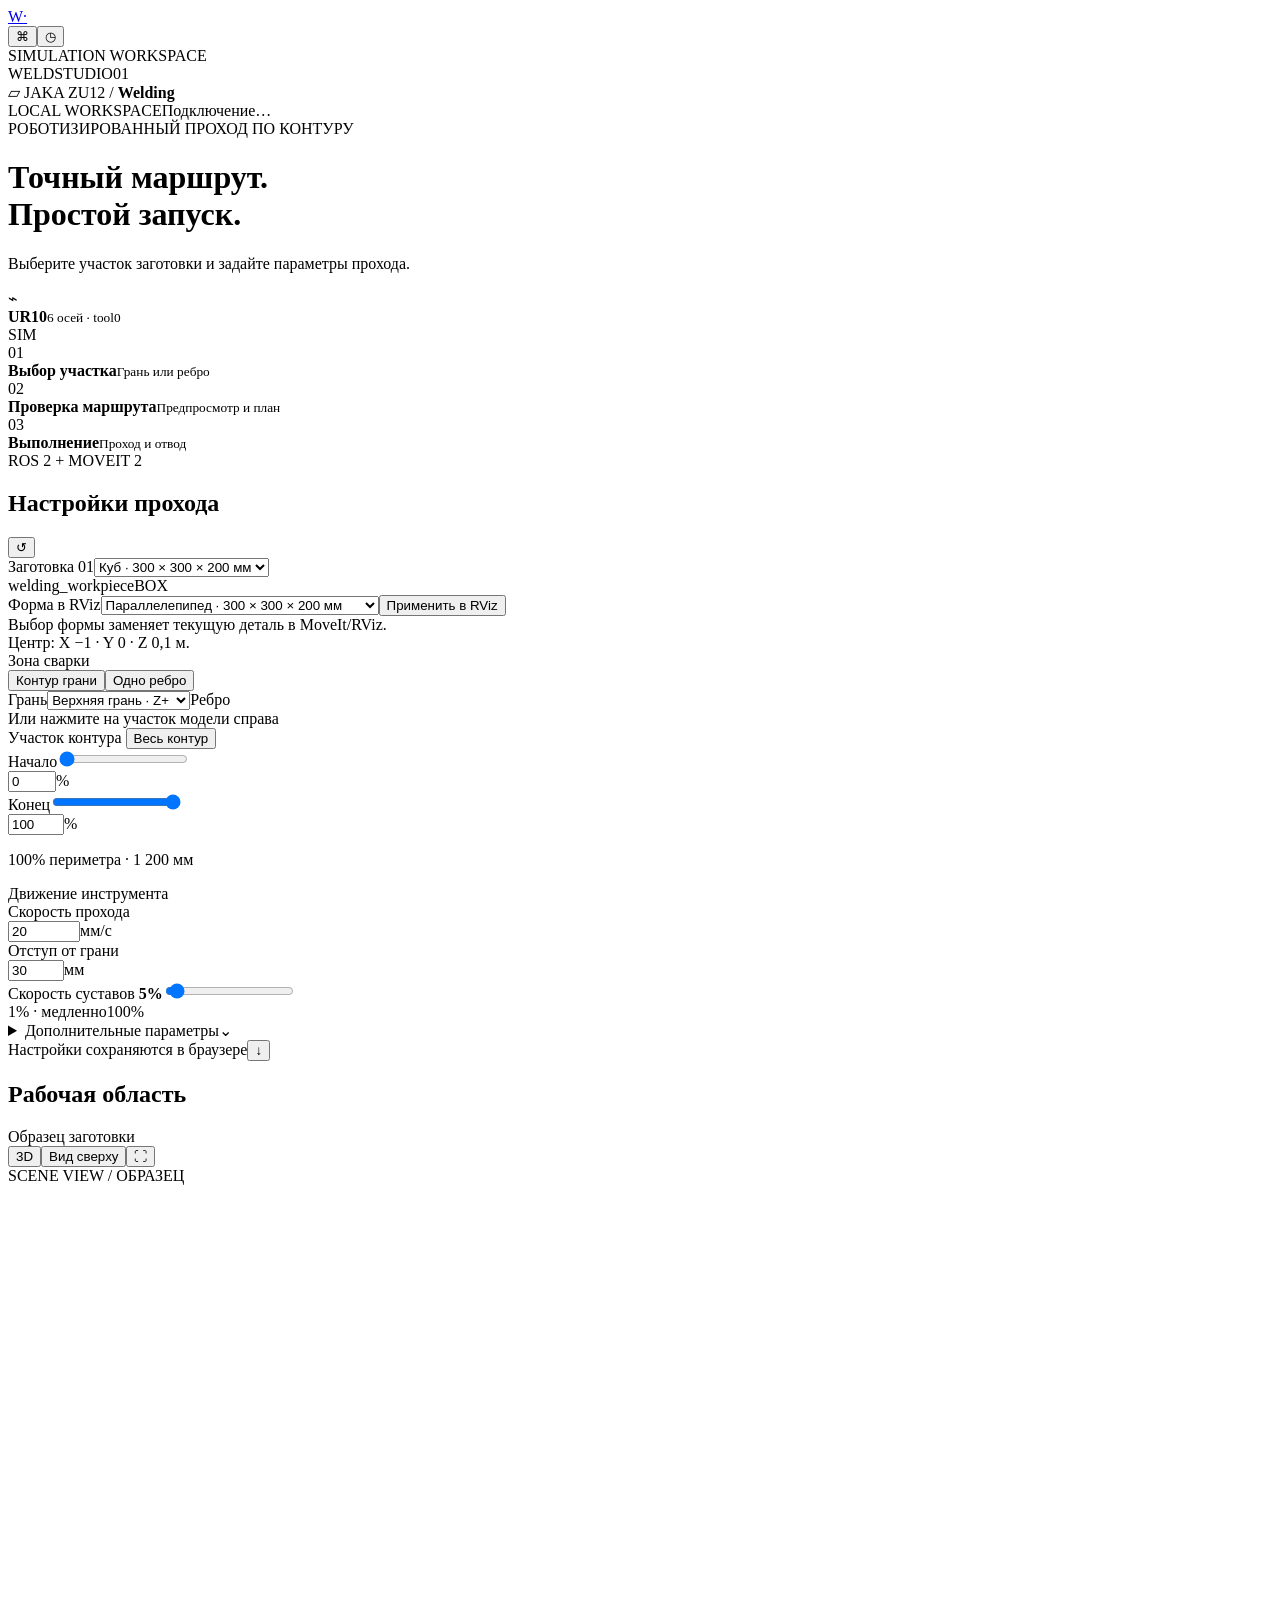
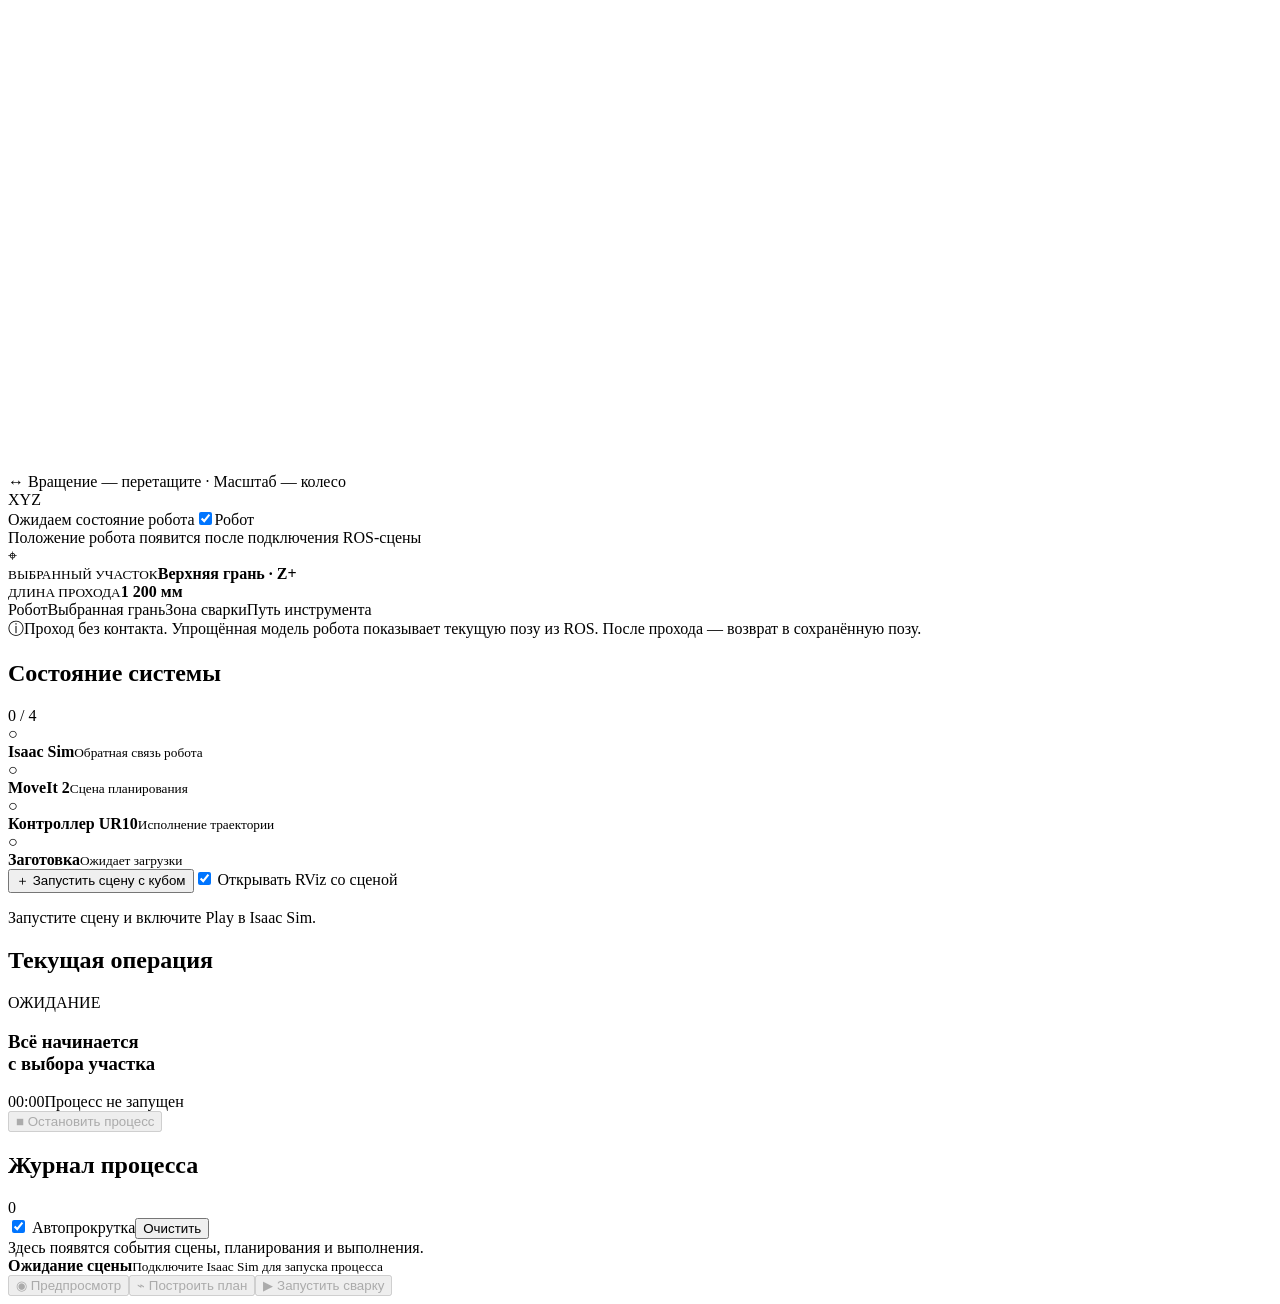
==== src/ur10_isaac_moveit_config/web/index.html @ 34ed7664 "Add welding workspace, camera integration and JAKA robot support Configure Isaac UR10 with ROS 2 Jaz" ====
<!doctype html>
<html lang="ru">
<head><meta charset="utf-8"><meta name="viewport" content="width=device-width,initial-scale=1"><meta name="theme-color" content="#10151e"><title>Weld Studio · UR10</title><link rel="icon" href="/favicon.svg" type="image/svg+xml"><link rel="stylesheet" href="/style.css"></head>
<body>
<aside class="rail"><a class="brand-mark" href="/" aria-label="Weld Studio">W<span>·</span></a><div class="rail-line"></div><button class="rail-button active" aria-label="Рабочая область" title="Рабочая область">⌘</button><button class="rail-button" id="history-toggle" aria-label="История операций" title="История операций">◷</button><div class="rail-bottom"><span class="tiny-label vertical">SIMULATION WORKSPACE</span><span class="rail-dot"></span></div></aside>
<div class="app-shell">
<header class="topbar"><div class="wordmark">WELD<span>STUDIO</span><span class="version">01</span></div><div class="project-name"><span class="folder-icon">▱</span> JAKA ZU12 <span class="slash">/</span> <b>Welding</b></div><div class="top-right"><span class="local-tag">LOCAL WORKSPACE</span><span class="connection" id="connection"><i></i>Подключение…</span></div></header>
<main>
<div class="page-heading"><div><div class="eyebrow">РОБОТИЗИРОВАННЫЙ ПРОХОД ПО КОНТУРУ</div><h1>Точный маршрут.<br class="mobile-break"> Простой запуск<span>.</span></h1><p>Выберите участок заготовки и задайте параметры прохода.</p></div><div class="robot-badge"><span class="robot-glyph">⌁</span><div><strong id="robot-name">UR10</strong><small><span id="robot-tip">6 осей · tool0</span></small></div><span class="badge-outline" id="robot-mode">SIM</span></div></div>
<div class="workflow"><div class="workflow-step active" id="step-select"><span>01</span><div><strong>Выбор участка</strong><small>Грань или ребро</small></div></div><div class="workflow-track"></div><div class="workflow-step" id="step-plan"><span>02</span><div><strong>Проверка маршрута</strong><small>Предпросмотр и план</small></div></div><div class="workflow-track"></div><div class="workflow-step" id="step-execute"><span>03</span><div><strong>Выполнение</strong><small>Проход и отвод</small></div></div><span class="workflow-note">ROS 2 + MOVEIT 2</span></div>
<section class="workspace-grid">
<section class="panel settings-panel"><div class="panel-heading"><h2>Настройки прохода</h2><button id="reset" class="icon-button" title="Сбросить настройки" aria-label="Сбросить настройки">↺</button></div>
<form id="settings-form"><label class="field-label" for="object">Заготовка <span>01</span></label><select id="object" name="object"><option value="welding_workpiece">Куб · 300 × 300 × 200 мм</option></select><div class="object-meta"><span id="object-id">welding_workpiece</span><span class="unit-chip" id="object-shape">BOX</span></div>
<div class="workpiece-picker"><label class="field-label" for="workpiece-shape">Форма в RViz</label><select id="workpiece-shape"><option value="box">Параллелепипед · 300 × 300 × 200 мм</option><option value="cylinder">Цилиндр · Ø300 × 200 мм</option><option value="prism">Треугольная призма · 300 × 200 × 200 мм</option></select><button type="button" id="workpiece-apply" class="secondary-button">Применить в RViz</button><div class="help-text" id="workpiece-hint">Выбор формы заменяет текущую деталь в MoveIt/RViz.<br>Центр: X −1 · Y 0 · Z 0,1 м.</div></div>
<div class="field-block"><label class="field-label">Зона сварки</label><div class="segmented" role="group" aria-label="Тип участка"><button type="button" id="mode-face" class="selected">Контур грани</button><button type="button" id="mode-edge">Одно ребро</button></div><label class="sr-only" for="face">Грань</label><select id="face" name="face"><option value="z_plus">Верхняя грань · Z+</option><option value="z_minus">Нижняя грань · Z−</option><option value="x_plus">Ближняя грань · X+</option><option value="x_minus">Дальняя грань · X−</option><option value="y_plus">Боковая грань · Y+</option><option value="y_minus">Боковая грань · Y−</option></select><label class="sr-only" for="edge">Ребро</label><select id="edge" name="edge" hidden></select><div class="help-text">Или нажмите на участок модели справа</div></div>
<div class="field-block"><div class="field-label">Участок контура <button id="full-range" type="button" class="text-button">Весь контур</button></div><div class="range-row"><label for="begin">Начало</label><input id="begin" type="range" min="0" max="99" step="1" value="0"><div class="percent-entry"><input id="begin-number" aria-label="Начало участка, %" type="number" min="0" max="99" value="0"><span>%</span></div></div><div class="range-row"><label for="end">Конец</label><input id="end" type="range" min="1" max="100" step="1" value="100"><div class="percent-entry"><input id="end-number" aria-label="Конец участка, %" type="number" min="1" max="100" value="100"><span>%</span></div></div><div class="range-track"><span id="range-fill"></span></div><p class="range-summary" id="range-summary">100% периметра · 1 200 мм</p></div>
<div class="field-block"><div class="field-label">Движение инструмента</div><div class="field-pair"><label>Скорость прохода<div class="number-field"><input id="speed" type="number" min="0.1" max="100" step="0.1" value="20" required><span>мм/с</span></div></label><label>Отступ от грани<div class="number-field"><input id="offset" type="number" min="1" max="500" step="1" value="30" required><span>мм</span></div></label></div><label class="scaling-label" for="scaling">Скорость суставов <b id="scaling-value">5%</b></label><input id="scaling" aria-describedby="scaling-warning" type="range" min="1" max="100" step="1" value="5"><div class="scale-limits"><span>1% · медленно</span><span>100%</span></div><p id="scaling-warning" class="scaling-warning" role="status" aria-live="polite" hidden>Внимание: скорость суставов выше 50%. Движения и ускорения робота будут интенсивнее.</p></div>
<details><summary>Дополнительные параметры<span>⌄</span></summary><div class="field-pair advanced"><label>Подвод / отвод<div class="number-field"><input id="clearance" type="number" min="1" max="500" value="50" required><span>мм</span></div></label><label>Шаг пути<div class="number-field"><input id="step" type="number" min="1" max="20" value="5" required><span>мм</span></div></label></div><label class="roll-label">Поворот инструмента<div class="number-field"><input id="roll" type="number" step="1" value="0" required><span>°</span></div></label></details>
<div class="settings-footer"><span class="save-dot"></span>Настройки сохраняются в браузере<button type="button" id="export-settings" title="Скачать настройки" aria-label="Скачать настройки">↓</button></div></form></section>
<section class="panel viewport-panel"><div class="panel-heading"><div><h2>Рабочая область</h2><span class="subtle" id="model-source">Образец заготовки</span></div><div class="viewport-toolbar"><button class="view-button selected" data-view="iso">3D</button><button class="view-button" data-view="top">Вид сверху</button><button class="icon-button" id="fit-view" title="Сбросить вид" aria-label="Сбросить вид">⛶</button></div></div>
<div class="viewport" id="viewport"><div class="viewport-corner"><span class="live-dot"></span>SCENE VIEW <span class="divider">/</span> <span id="scene-view-label">ОБРАЗЕЦ</span></div><svg id="scene-svg" viewBox="0 0 800 560" role="group" aria-label="Робот и заготовка в координатах world. Выберите грань или ребро"></svg><div class="viewport-hint"><span>↔</span> Вращение — перетащите · Масштаб — колесо</div><div class="axis-key"><span class="axis-x">X</span><span class="axis-y">Y</span><span class="axis-z">Z</span></div></div>
<div class="robot-readout"><div class="robot-readout-heading"><span id="robot-status" role="status">Ожидаем состояние робота</span><label class="checkbox"><input id="show-robot" type="checkbox" checked>Робот</label></div><div id="robot-position" class="robot-coordinates">Положение робота появится после подключения ROS-сцены</div><div id="robot-tool-position" class="robot-coordinates"></div></div><div class="selection-strip"><div class="selection-symbol">⌖</div><div><small>ВЫБРАННЫЙ УЧАСТОК</small><strong id="selection-title">Верхняя грань · Z+</strong></div><div class="selection-metric"><small>ДЛИНА ПРОХОДА</small><strong id="path-length">1 200 <span>мм</span></strong></div></div>
<div class="viewport-legend"><span><i class="legend-robot"></i>Робот</span><span><i class="legend-face"></i>Выбранная грань</span><span><i class="legend-seam"></i>Зона сварки</span><span><i class="legend-tool"></i>Путь инструмента</span></div><div class="simulation-note"><span>ⓘ</span>Проход без контакта. Упрощённая модель робота показывает текущую позу из ROS. <span id="return-note">После прохода — возврат в сохранённую позу.</span></div>
</section>
<aside class="right-column"><section class="panel readiness"><div class="panel-heading"><h2>Состояние системы</h2><span id="health-count" class="count-chip">0 / 4</span></div><div class="health-list"><div><span class="health-icon" id="health-isaac">○</span><div><strong id="source-name">Isaac Sim</strong><small>Обратная связь робота</small></div><i id="dot-isaac"></i></div><div><span class="health-icon" id="health-moveit">○</span><div><strong>MoveIt 2</strong><small>Сцена планирования</small></div><i id="dot-moveit"></i></div><div><span class="health-icon" id="health-controller">○</span><div><strong id="controller-name">Контроллер UR10</strong><small>Исполнение траектории</small></div><i id="dot-controller"></i></div><div><span class="health-icon" id="health-object">○</span><div><strong>Заготовка</strong><small id="health-object-label">Ожидает загрузки</small></div><i id="dot-object"></i></div></div><div class="scene-controls"><button id="scene-start" class="secondary-button">＋ Запустить сцену с кубом</button><button id="scene-stop" class="text-button" hidden>Остановить сцену</button><label class="checkbox"><input type="checkbox" id="rviz" checked> Открывать RViz со сценой</label></div><p class="connection-hint" id="connection-hint">Запустите сцену и включите Play в Isaac Sim.</p></section>
<section class="panel operation-panel"><div class="panel-heading"><h2>Текущая операция</h2><span class="operation-light" id="operation-light"></span></div><div class="operation-body"><span class="operation-type" id="operation-type">ОЖИДАНИЕ</span><h3 id="operation-phase">Всё начинается<br>с выбора участка</h3><div class="operation-detail"><span id="elapsed">00:00</span><span id="operation-subtitle">Процесс не запущен</span></div><div class="activity-track" id="activity-track"><span></span></div></div><button class="stop-button" id="stop" disabled>■ Остановить процесс</button><a class="report-link" id="report-link" hidden>↓ Скачать отчёт операции</a></section>
<section class="panel history-panel" id="history-panel" hidden><div class="panel-heading"><h2>Последние операции</h2></div><div id="history-list"></div></section></aside>
</section>
<section class="panel log-panel"><div class="panel-heading"><div class="log-title"><h2>Журнал процесса</h2><span class="log-badge" id="log-count">0</span></div><div class="log-tools"><label class="checkbox"><input id="follow-log" type="checkbox" checked> Автопрокрутка</label><button id="clear-log" class="text-button">Очистить</button></div></div><div id="logs" class="logs" role="log" aria-live="off"><div class="log-empty">Здесь появятся события сцены, планирования и выполнения.</div></div></section>
</main>
<footer class="action-bar"><div class="action-status"><span id="ready-dot"></span><div><strong id="ready-title">Ожидание сцены</strong><small id="ready-description">Подключите Isaac Sim для запуска процесса</small></div></div><div class="action-buttons"><button id="preview" class="secondary-button" disabled>◉ Предпросмотр</button><button id="plan" class="secondary-button" disabled>⌁ Построить план</button><button id="execute" class="primary-button" disabled>▶ Запустить сварку</button></div></footer>
</div><div id="toast" class="toast" role="status" hidden></div><script src="/app.js"></script>
</body></html>
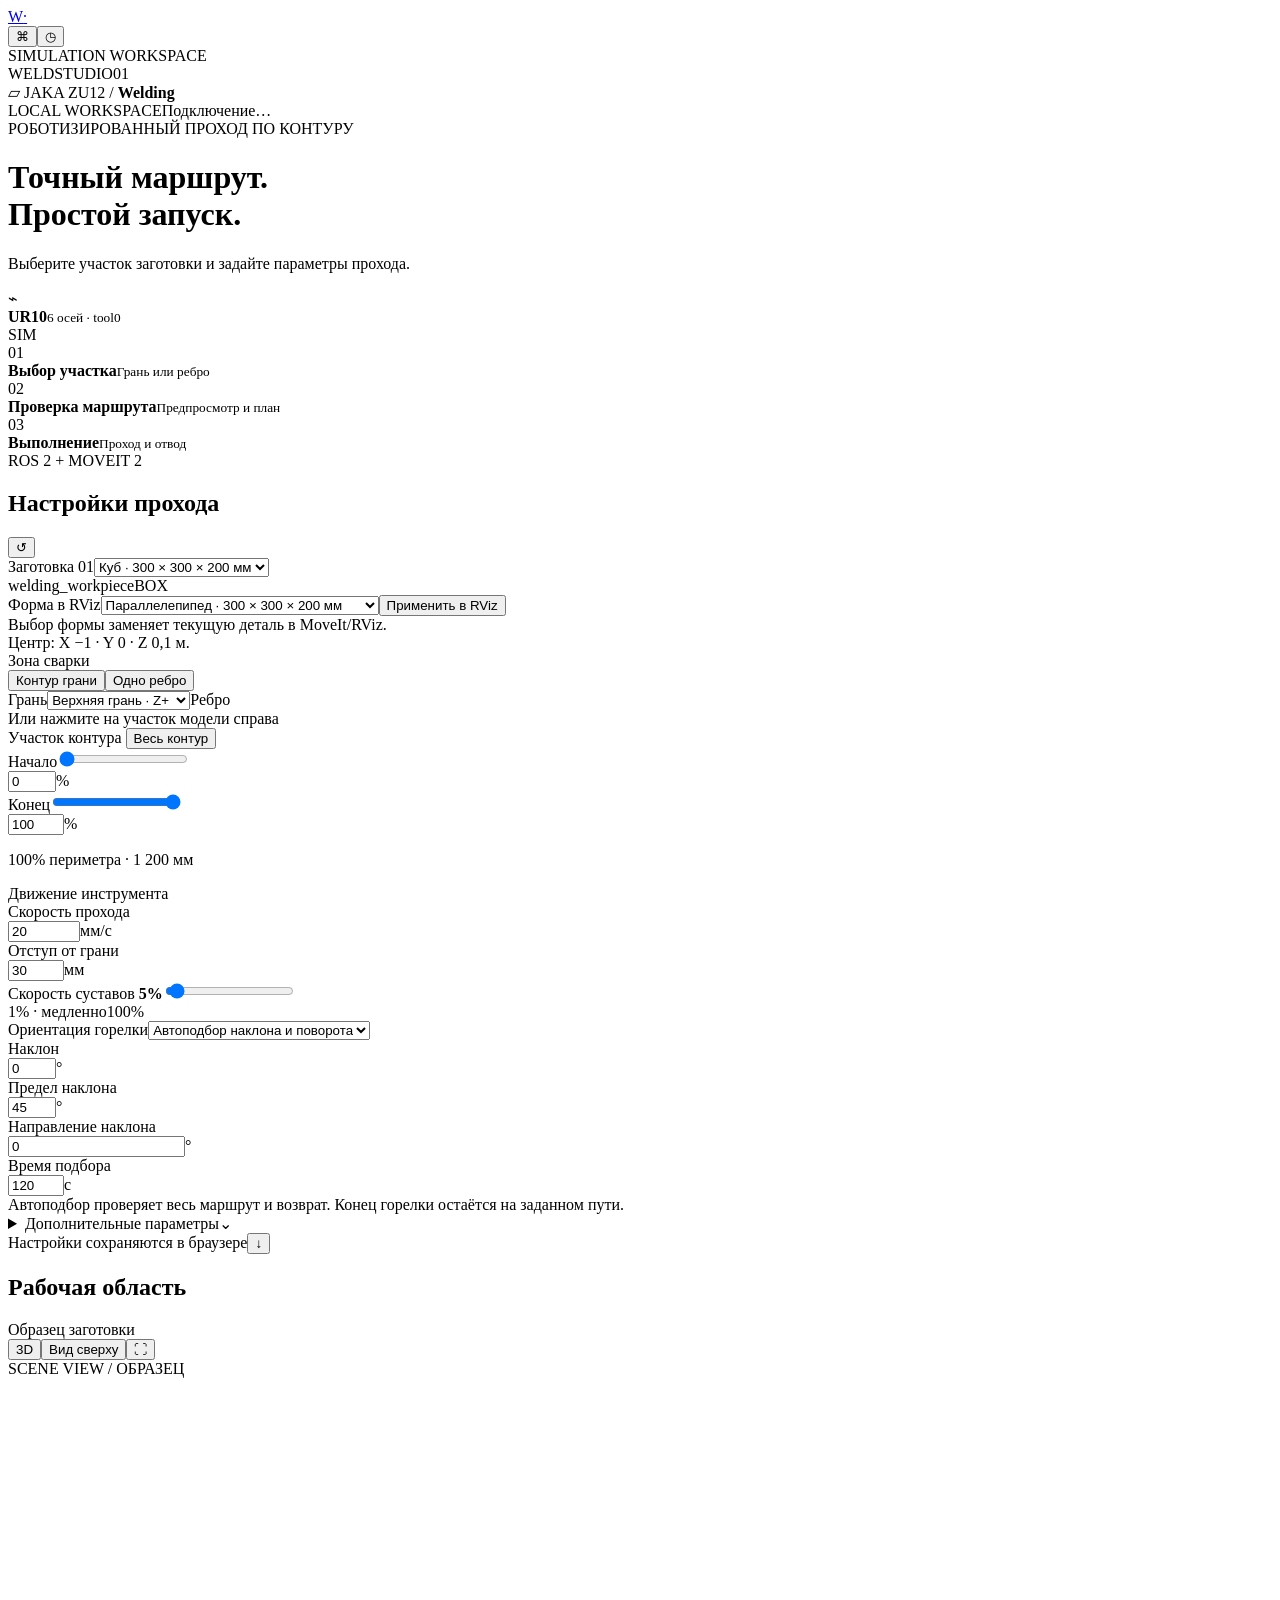
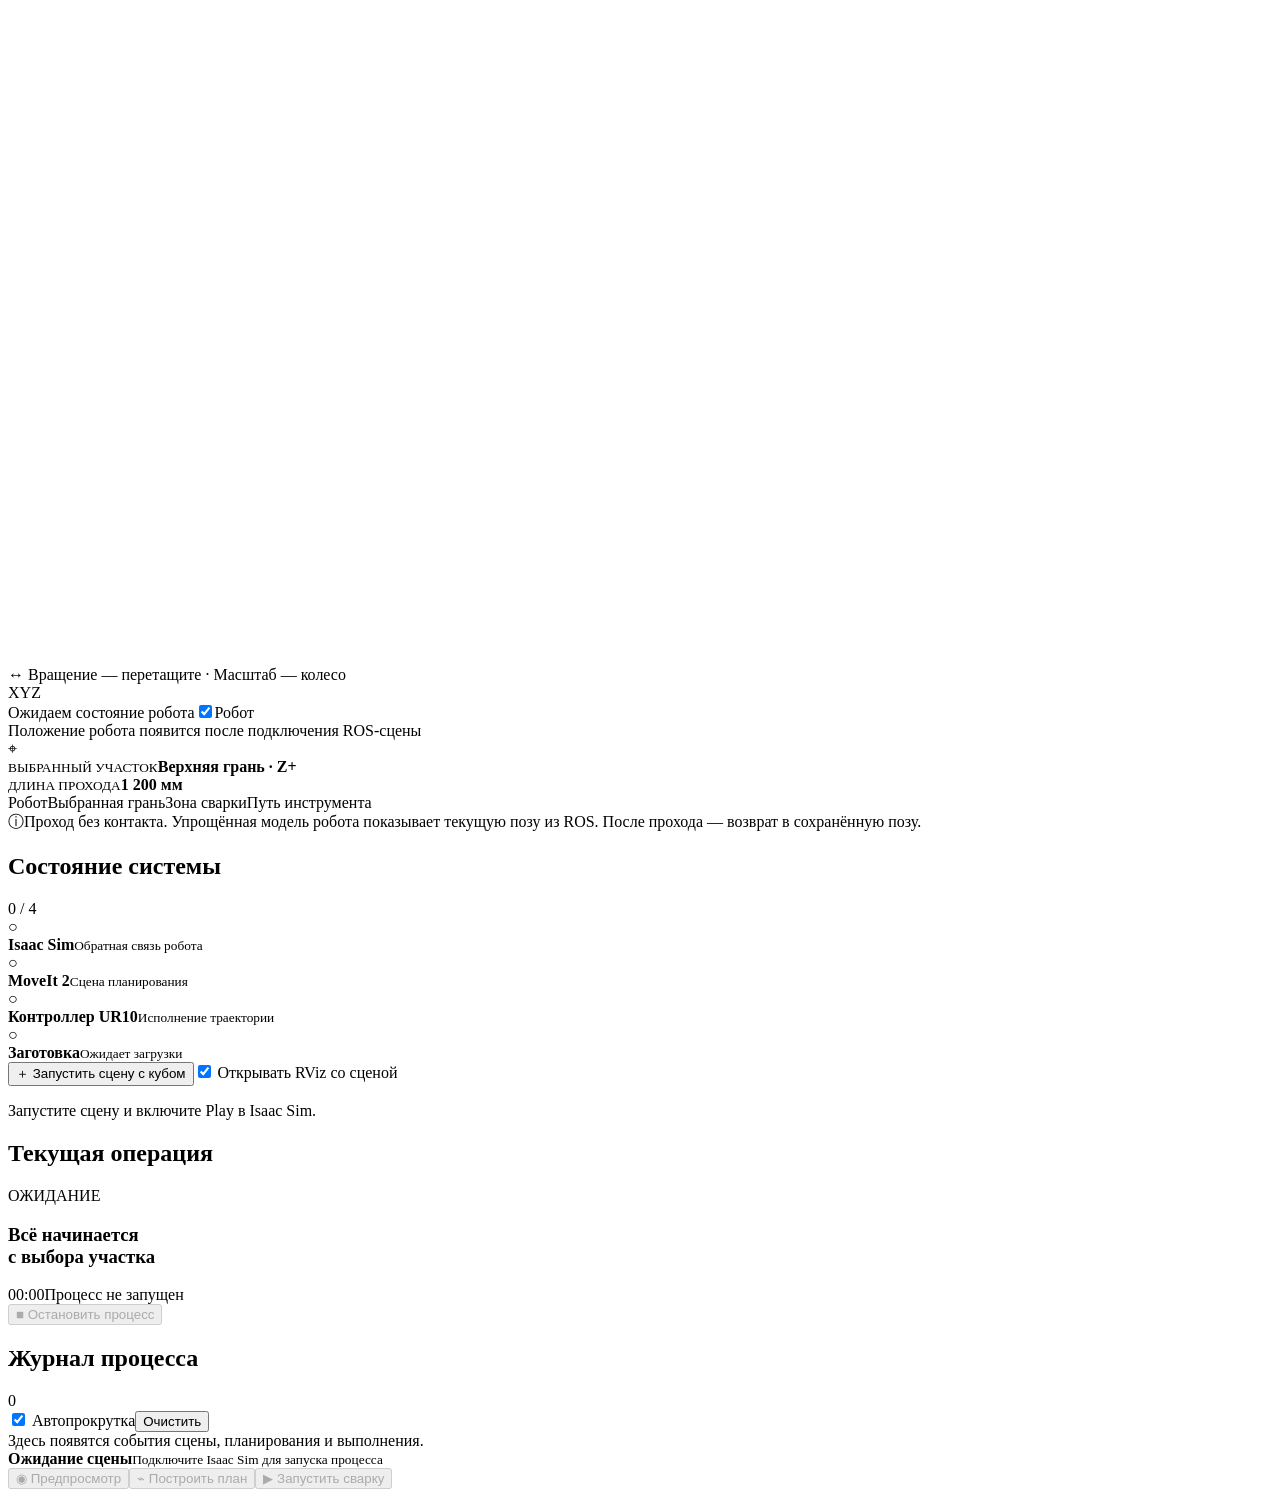
==== commit 9a41e9af: "Integrate welding torch, orientation search and collision-aware simulation Add shared UR10/JAKA torc" ====
--- a/src/ur10_isaac_moveit_config/web/index.html
+++ b/src/ur10_isaac_moveit_config/web/index.html
@@ -15,7 +15,7 @@
 <div class="field-block"><label class="field-label">Зона сварки</label><div class="segmented" role="group" aria-label="Тип участка"><button type="button" id="mode-face" class="selected">Контур грани</button><button type="button" id="mode-edge">Одно ребро</button></div><label class="sr-only" for="face">Грань</label><select id="face" name="face"><option value="z_plus">Верхняя грань · Z+</option><option value="z_minus">Нижняя грань · Z−</option><option value="x_plus">Ближняя грань · X+</option><option value="x_minus">Дальняя грань · X−</option><option value="y_plus">Боковая грань · Y+</option><option value="y_minus">Боковая грань · Y−</option></select><label class="sr-only" for="edge">Ребро</label><select id="edge" name="edge" hidden></select><div class="help-text">Или нажмите на участок модели справа</div></div>
 <div class="field-block"><div class="field-label">Участок контура <button id="full-range" type="button" class="text-button">Весь контур</button></div><div class="range-row"><label for="begin">Начало</label><input id="begin" type="range" min="0" max="99" step="1" value="0"><div class="percent-entry"><input id="begin-number" aria-label="Начало участка, %" type="number" min="0" max="99" value="0"><span>%</span></div></div><div class="range-row"><label for="end">Конец</label><input id="end" type="range" min="1" max="100" step="1" value="100"><div class="percent-entry"><input id="end-number" aria-label="Конец участка, %" type="number" min="1" max="100" value="100"><span>%</span></div></div><div class="range-track"><span id="range-fill"></span></div><p class="range-summary" id="range-summary">100% периметра · 1 200 мм</p></div>
 <div class="field-block"><div class="field-label">Движение инструмента</div><div class="field-pair"><label>Скорость прохода<div class="number-field"><input id="speed" type="number" min="0.1" max="100" step="0.1" value="20" required><span>мм/с</span></div></label><label>Отступ от грани<div class="number-field"><input id="offset" type="number" min="1" max="500" step="1" value="30" required><span>мм</span></div></label></div><label class="scaling-label" for="scaling">Скорость суставов <b id="scaling-value">5%</b></label><input id="scaling" aria-describedby="scaling-warning" type="range" min="1" max="100" step="1" value="5"><div class="scale-limits"><span>1% · медленно</span><span>100%</span></div><p id="scaling-warning" class="scaling-warning" role="status" aria-live="polite" hidden>Внимание: скорость суставов выше 50%. Движения и ускорения робота будут интенсивнее.</p></div>
-<details><summary>Дополнительные параметры<span>⌄</span></summary><div class="field-pair advanced"><label>Подвод / отвод<div class="number-field"><input id="clearance" type="number" min="1" max="500" value="50" required><span>мм</span></div></label><label>Шаг пути<div class="number-field"><input id="step" type="number" min="1" max="20" value="5" required><span>мм</span></div></label></div><label class="roll-label">Поворот инструмента<div class="number-field"><input id="roll" type="number" step="1" value="0" required><span>°</span></div></label></details>
+<div class="field-block"><label class="field-label" for="orientation-mode">Ориентация горелки</label><select id="orientation-mode"><option value="auto">Автоподбор наклона и поворота</option><option value="fixed">Заданная ориентация</option></select><div class="field-pair"><label>Наклон<div class="number-field"><input id="tilt" type="number" min="0" max="60" value="0" required><span>°</span></div></label><label>Предел наклона<div class="number-field"><input id="max-tilt" type="number" min="0" max="60" value="45" required><span>°</span></div></label></div><label class="roll-label">Направление наклона<div class="number-field"><input id="tilt-direction" type="number" value="0" required><span>°</span></div></label><label class="roll-label">Время подбора<div class="number-field"><input id="orientation-timeout" type="number" min="5" max="300" value="120" required><span>с</span></div></label><div class="help-text" id="orientation-result" hidden></div><div class="help-text" id="orientation-hint">Автоподбор проверяет весь маршрут и возврат. Конец горелки остаётся на заданном пути.</div></div><details><summary>Дополнительные параметры<span>⌄</span></summary><div class="field-pair advanced"><label>Подвод / отвод<div class="number-field"><input id="clearance" type="number" min="1" max="500" value="50" required><span>мм</span></div></label><label>Шаг пути<div class="number-field"><input id="step" type="number" min="1" max="20" value="5" required><span>мм</span></div></label></div><label class="roll-label">Поворот инструмента<div class="number-field"><input id="roll" type="number" step="1" value="0" required><span>°</span></div></label></details>
 <div class="settings-footer"><span class="save-dot"></span>Настройки сохраняются в браузере<button type="button" id="export-settings" title="Скачать настройки" aria-label="Скачать настройки">↓</button></div></form></section>
 <section class="panel viewport-panel"><div class="panel-heading"><div><h2>Рабочая область</h2><span class="subtle" id="model-source">Образец заготовки</span></div><div class="viewport-toolbar"><button class="view-button selected" data-view="iso">3D</button><button class="view-button" data-view="top">Вид сверху</button><button class="icon-button" id="fit-view" title="Сбросить вид" aria-label="Сбросить вид">⛶</button></div></div>
 <div class="viewport" id="viewport"><div class="viewport-corner"><span class="live-dot"></span>SCENE VIEW <span class="divider">/</span> <span id="scene-view-label">ОБРАЗЕЦ</span></div><svg id="scene-svg" viewBox="0 0 800 560" role="group" aria-label="Робот и заготовка в координатах world. Выберите грань или ребро"></svg><div class="viewport-hint"><span>↔</span> Вращение — перетащите · Масштаб — колесо</div><div class="axis-key"><span class="axis-x">X</span><span class="axis-y">Y</span><span class="axis-z">Z</span></div></div>
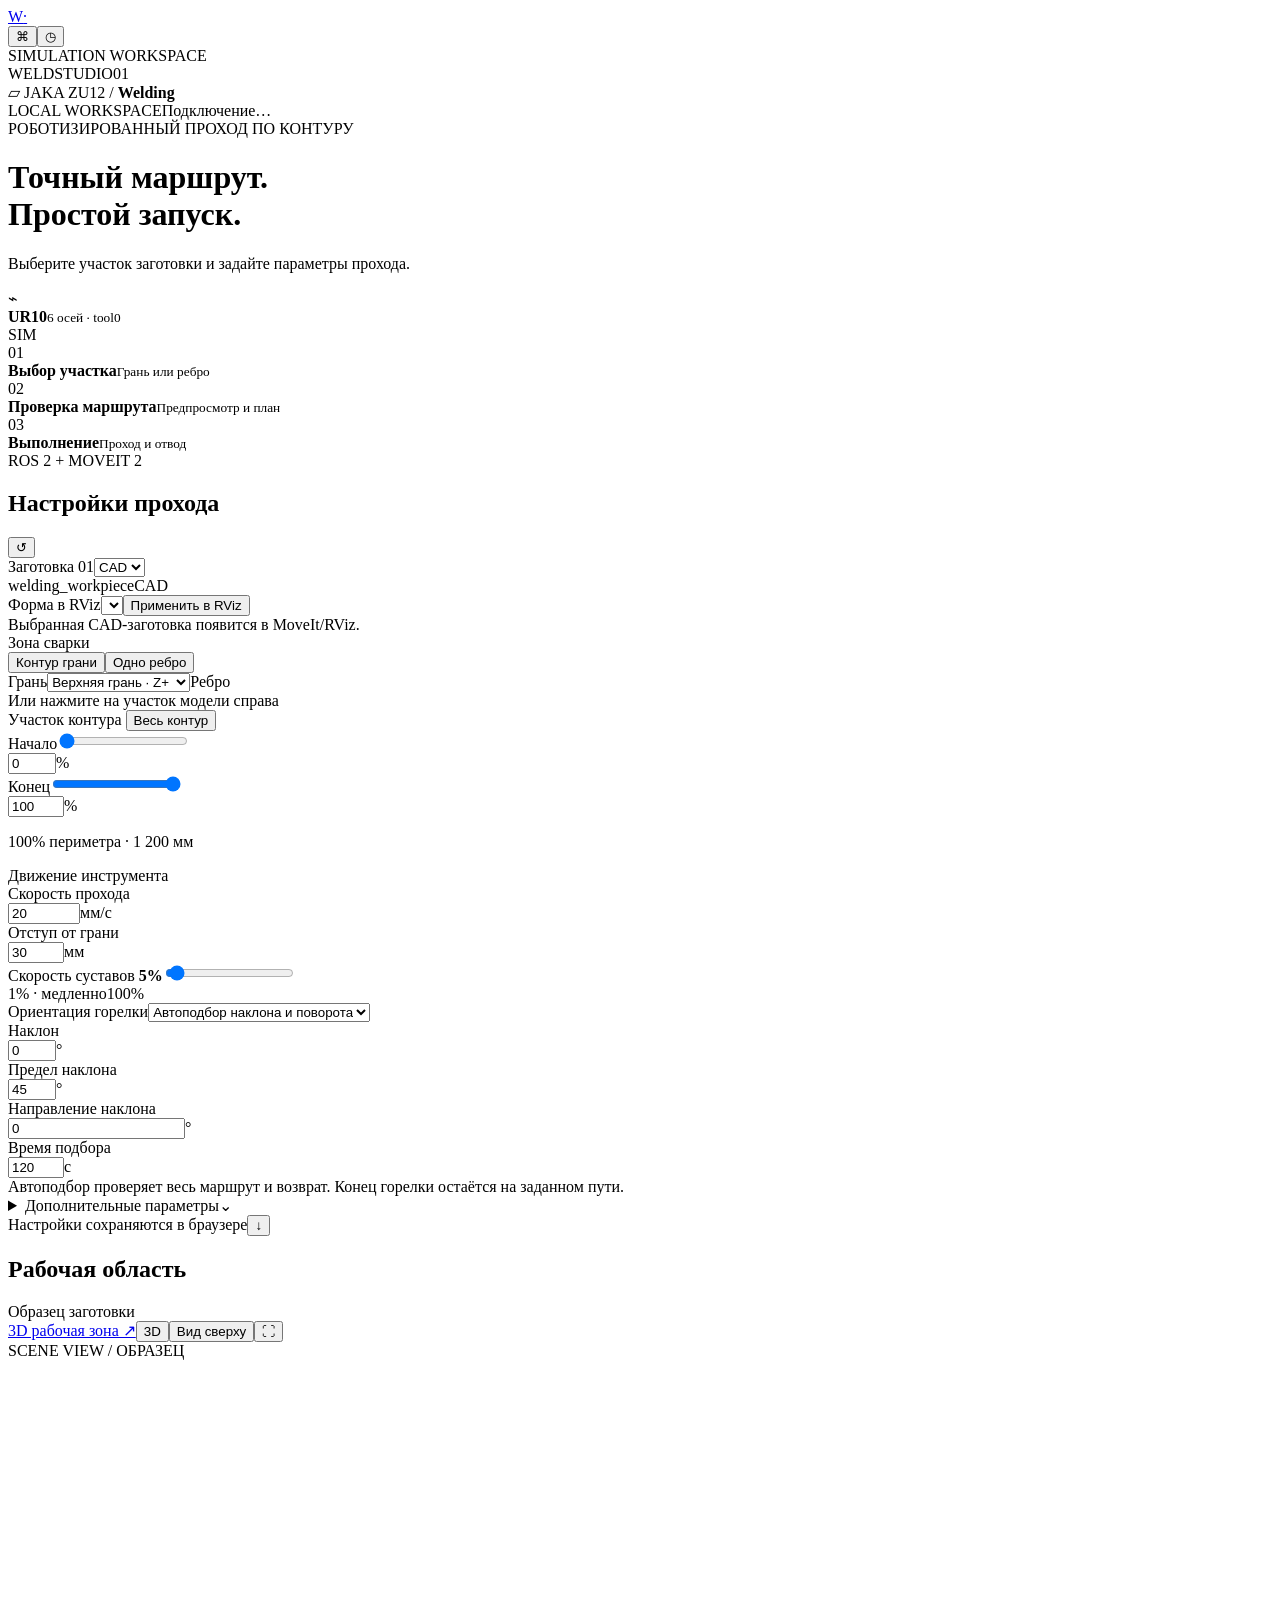
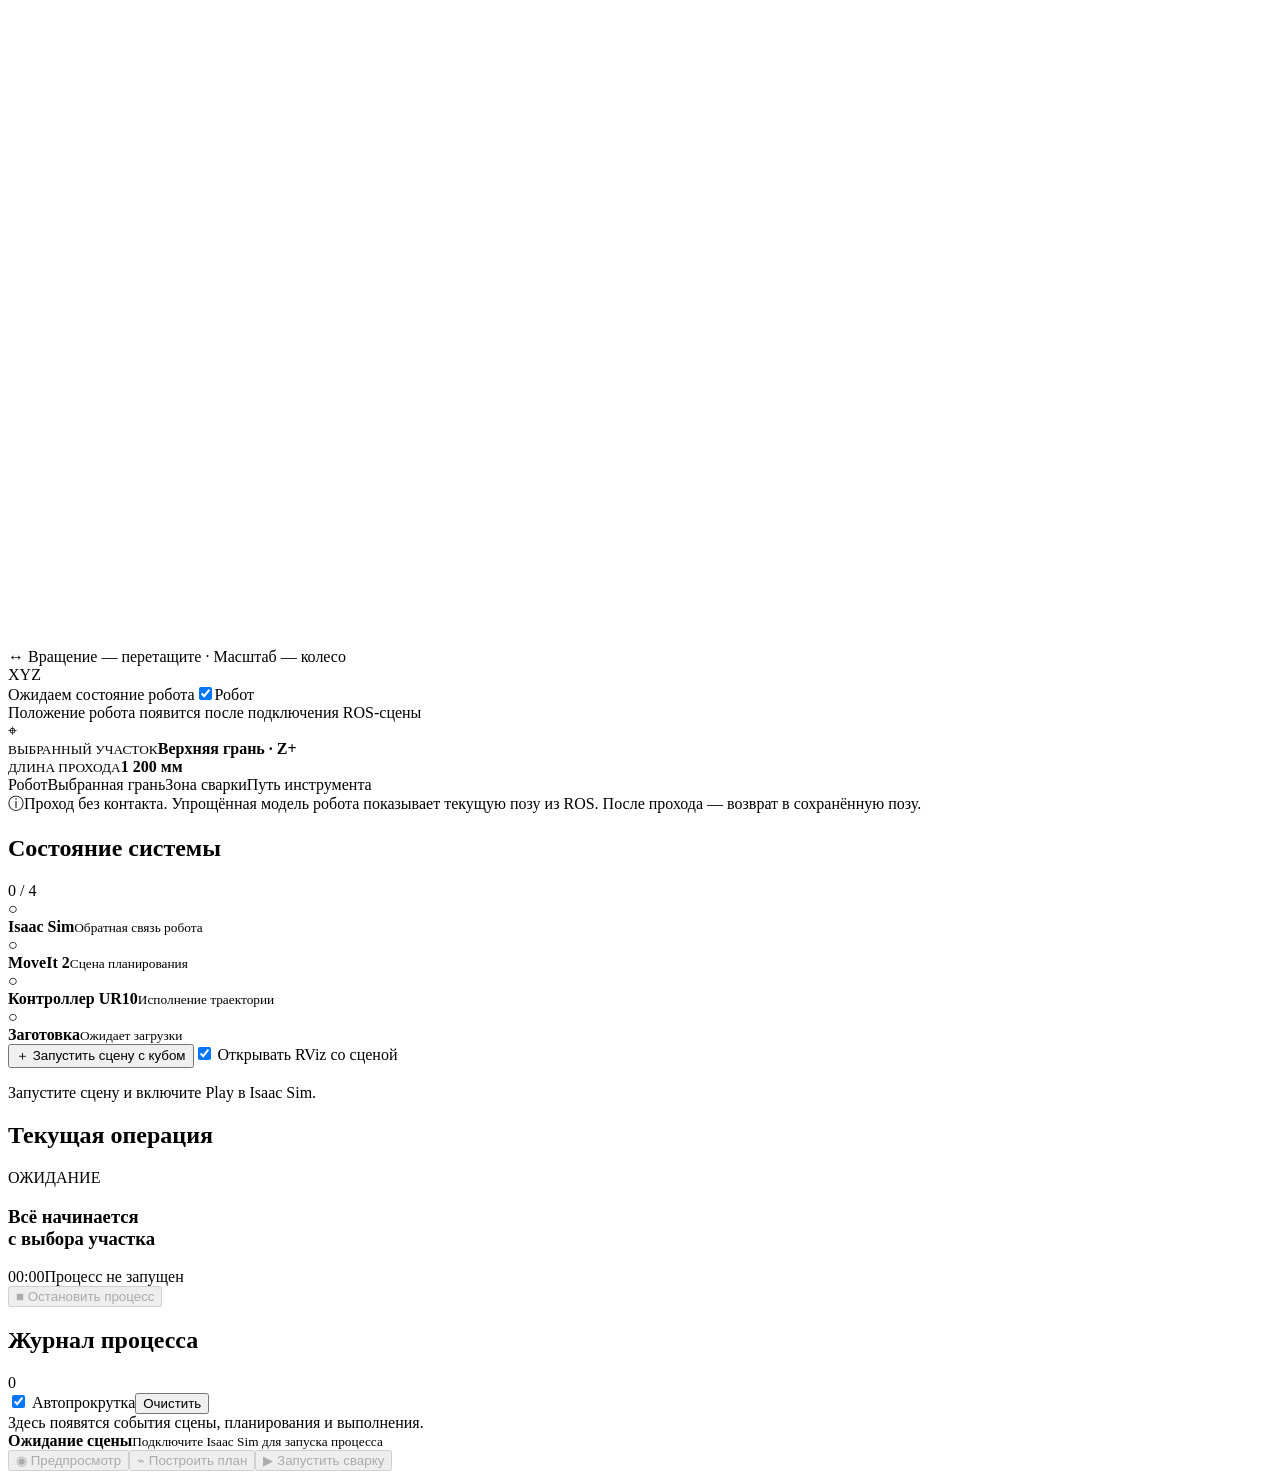
==== commit 6b5631f1: "Validate JAKA tabletop clearance and record execution feedback" ====
--- a/src/ur10_isaac_moveit_config/web/index.html
+++ b/src/ur10_isaac_moveit_config/web/index.html
@@ -10,14 +10,14 @@
 <div class="workflow"><div class="workflow-step active" id="step-select"><span>01</span><div><strong>Выбор участка</strong><small>Грань или ребро</small></div></div><div class="workflow-track"></div><div class="workflow-step" id="step-plan"><span>02</span><div><strong>Проверка маршрута</strong><small>Предпросмотр и план</small></div></div><div class="workflow-track"></div><div class="workflow-step" id="step-execute"><span>03</span><div><strong>Выполнение</strong><small>Проход и отвод</small></div></div><span class="workflow-note">ROS 2 + MOVEIT 2</span></div>
 <section class="workspace-grid">
 <section class="panel settings-panel"><div class="panel-heading"><h2>Настройки прохода</h2><button id="reset" class="icon-button" title="Сбросить настройки" aria-label="Сбросить настройки">↺</button></div>
-<form id="settings-form"><label class="field-label" for="object">Заготовка <span>01</span></label><select id="object" name="object"><option value="welding_workpiece">Куб · 300 × 300 × 200 мм</option></select><div class="object-meta"><span id="object-id">welding_workpiece</span><span class="unit-chip" id="object-shape">BOX</span></div>
-<div class="workpiece-picker"><label class="field-label" for="workpiece-shape">Форма в RViz</label><select id="workpiece-shape"><option value="box">Параллелепипед · 300 × 300 × 200 мм</option><option value="cylinder">Цилиндр · Ø300 × 200 мм</option><option value="prism">Треугольная призма · 300 × 200 × 200 мм</option></select><button type="button" id="workpiece-apply" class="secondary-button">Применить в RViz</button><div class="help-text" id="workpiece-hint">Выбор формы заменяет текущую деталь в MoveIt/RViz.<br>Центр: X −1 · Y 0 · Z 0,1 м.</div></div>
+<form id="settings-form"><label class="field-label" for="object">Заготовка <span>01</span></label><select id="object" name="object"><option value="welding_workpiece">CAD</option></select><div class="object-meta"><span id="object-id">welding_workpiece</span><span class="unit-chip" id="object-shape">CAD</span></div>
+<div class="workpiece-picker"><label class="field-label" for="workpiece-shape">Форма в RViz</label><select id="workpiece-shape"></select><button type="button" id="workpiece-apply" class="secondary-button">Применить в RViz</button><div class="help-text" id="workpiece-hint">Выбранная CAD-заготовка появится в MoveIt/RViz.</div></div>
 <div class="field-block"><label class="field-label">Зона сварки</label><div class="segmented" role="group" aria-label="Тип участка"><button type="button" id="mode-face" class="selected">Контур грани</button><button type="button" id="mode-edge">Одно ребро</button></div><label class="sr-only" for="face">Грань</label><select id="face" name="face"><option value="z_plus">Верхняя грань · Z+</option><option value="z_minus">Нижняя грань · Z−</option><option value="x_plus">Ближняя грань · X+</option><option value="x_minus">Дальняя грань · X−</option><option value="y_plus">Боковая грань · Y+</option><option value="y_minus">Боковая грань · Y−</option></select><label class="sr-only" for="edge">Ребро</label><select id="edge" name="edge" hidden></select><div class="help-text">Или нажмите на участок модели справа</div></div>
 <div class="field-block"><div class="field-label">Участок контура <button id="full-range" type="button" class="text-button">Весь контур</button></div><div class="range-row"><label for="begin">Начало</label><input id="begin" type="range" min="0" max="99" step="1" value="0"><div class="percent-entry"><input id="begin-number" aria-label="Начало участка, %" type="number" min="0" max="99" value="0"><span>%</span></div></div><div class="range-row"><label for="end">Конец</label><input id="end" type="range" min="1" max="100" step="1" value="100"><div class="percent-entry"><input id="end-number" aria-label="Конец участка, %" type="number" min="1" max="100" value="100"><span>%</span></div></div><div class="range-track"><span id="range-fill"></span></div><p class="range-summary" id="range-summary">100% периметра · 1 200 мм</p></div>
 <div class="field-block"><div class="field-label">Движение инструмента</div><div class="field-pair"><label>Скорость прохода<div class="number-field"><input id="speed" type="number" min="0.1" max="100" step="0.1" value="20" required><span>мм/с</span></div></label><label>Отступ от грани<div class="number-field"><input id="offset" type="number" min="1" max="500" step="1" value="30" required><span>мм</span></div></label></div><label class="scaling-label" for="scaling">Скорость суставов <b id="scaling-value">5%</b></label><input id="scaling" aria-describedby="scaling-warning" type="range" min="1" max="100" step="1" value="5"><div class="scale-limits"><span>1% · медленно</span><span>100%</span></div><p id="scaling-warning" class="scaling-warning" role="status" aria-live="polite" hidden>Внимание: скорость суставов выше 50%. Движения и ускорения робота будут интенсивнее.</p></div>
 <div class="field-block"><label class="field-label" for="orientation-mode">Ориентация горелки</label><select id="orientation-mode"><option value="auto">Автоподбор наклона и поворота</option><option value="fixed">Заданная ориентация</option></select><div class="field-pair"><label>Наклон<div class="number-field"><input id="tilt" type="number" min="0" max="60" value="0" required><span>°</span></div></label><label>Предел наклона<div class="number-field"><input id="max-tilt" type="number" min="0" max="60" value="45" required><span>°</span></div></label></div><label class="roll-label">Направление наклона<div class="number-field"><input id="tilt-direction" type="number" value="0" required><span>°</span></div></label><label class="roll-label">Время подбора<div class="number-field"><input id="orientation-timeout" type="number" min="5" max="300" value="120" required><span>с</span></div></label><div class="help-text" id="orientation-result" hidden></div><div class="help-text" id="orientation-hint">Автоподбор проверяет весь маршрут и возврат. Конец горелки остаётся на заданном пути.</div></div><details><summary>Дополнительные параметры<span>⌄</span></summary><div class="field-pair advanced"><label>Подвод / отвод<div class="number-field"><input id="clearance" type="number" min="1" max="500" value="50" required><span>мм</span></div></label><label>Шаг пути<div class="number-field"><input id="step" type="number" min="1" max="20" value="5" required><span>мм</span></div></label></div><label class="roll-label">Поворот инструмента<div class="number-field"><input id="roll" type="number" step="1" value="0" required><span>°</span></div></label></details>
 <div class="settings-footer"><span class="save-dot"></span>Настройки сохраняются в браузере<button type="button" id="export-settings" title="Скачать настройки" aria-label="Скачать настройки">↓</button></div></form></section>
-<section class="panel viewport-panel"><div class="panel-heading"><div><h2>Рабочая область</h2><span class="subtle" id="model-source">Образец заготовки</span></div><div class="viewport-toolbar"><button class="view-button selected" data-view="iso">3D</button><button class="view-button" data-view="top">Вид сверху</button><button class="icon-button" id="fit-view" title="Сбросить вид" aria-label="Сбросить вид">⛶</button></div></div>
+<section class="panel viewport-panel"><div class="panel-heading"><div><h2>Рабочая область</h2><span class="subtle" id="model-source">Образец заготовки</span></div><div class="viewport-toolbar"><a class="view-button" href="/workcell" target="weld-workcell" rel="noopener">3D рабочая зона ↗</a><button class="view-button selected" data-view="iso">3D</button><button class="view-button" data-view="top">Вид сверху</button><button class="icon-button" id="fit-view" title="Сбросить вид" aria-label="Сбросить вид">⛶</button></div></div>
 <div class="viewport" id="viewport"><div class="viewport-corner"><span class="live-dot"></span>SCENE VIEW <span class="divider">/</span> <span id="scene-view-label">ОБРАЗЕЦ</span></div><svg id="scene-svg" viewBox="0 0 800 560" role="group" aria-label="Робот и заготовка в координатах world. Выберите грань или ребро"></svg><div class="viewport-hint"><span>↔</span> Вращение — перетащите · Масштаб — колесо</div><div class="axis-key"><span class="axis-x">X</span><span class="axis-y">Y</span><span class="axis-z">Z</span></div></div>
 <div class="robot-readout"><div class="robot-readout-heading"><span id="robot-status" role="status">Ожидаем состояние робота</span><label class="checkbox"><input id="show-robot" type="checkbox" checked>Робот</label></div><div id="robot-position" class="robot-coordinates">Положение робота появится после подключения ROS-сцены</div><div id="robot-tool-position" class="robot-coordinates"></div></div><div class="selection-strip"><div class="selection-symbol">⌖</div><div><small>ВЫБРАННЫЙ УЧАСТОК</small><strong id="selection-title">Верхняя грань · Z+</strong></div><div class="selection-metric"><small>ДЛИНА ПРОХОДА</small><strong id="path-length">1 200 <span>мм</span></strong></div></div>
 <div class="viewport-legend"><span><i class="legend-robot"></i>Робот</span><span><i class="legend-face"></i>Выбранная грань</span><span><i class="legend-seam"></i>Зона сварки</span><span><i class="legend-tool"></i>Путь инструмента</span></div><div class="simulation-note"><span>ⓘ</span>Проход без контакта. Упрощённая модель робота показывает текущую позу из ROS. <span id="return-note">После прохода — возврат в сохранённую позу.</span></div>
@@ -29,5 +29,5 @@
 <section class="panel log-panel"><div class="panel-heading"><div class="log-title"><h2>Журнал процесса</h2><span class="log-badge" id="log-count">0</span></div><div class="log-tools"><label class="checkbox"><input id="follow-log" type="checkbox" checked> Автопрокрутка</label><button id="clear-log" class="text-button">Очистить</button></div></div><div id="logs" class="logs" role="log" aria-live="off"><div class="log-empty">Здесь появятся события сцены, планирования и выполнения.</div></div></section>
 </main>
 <footer class="action-bar"><div class="action-status"><span id="ready-dot"></span><div><strong id="ready-title">Ожидание сцены</strong><small id="ready-description">Подключите Isaac Sim для запуска процесса</small></div></div><div class="action-buttons"><button id="preview" class="secondary-button" disabled>◉ Предпросмотр</button><button id="plan" class="secondary-button" disabled>⌁ Построить план</button><button id="execute" class="primary-button" disabled>▶ Запустить сварку</button></div></footer>
-</div><div id="toast" class="toast" role="status" hidden></div><script src="/app.js"></script>
+</div><div id="toast" class="toast" role="status" hidden></div><script src="/app.js"></script><script src="/scan.js"></script>
 </body></html>
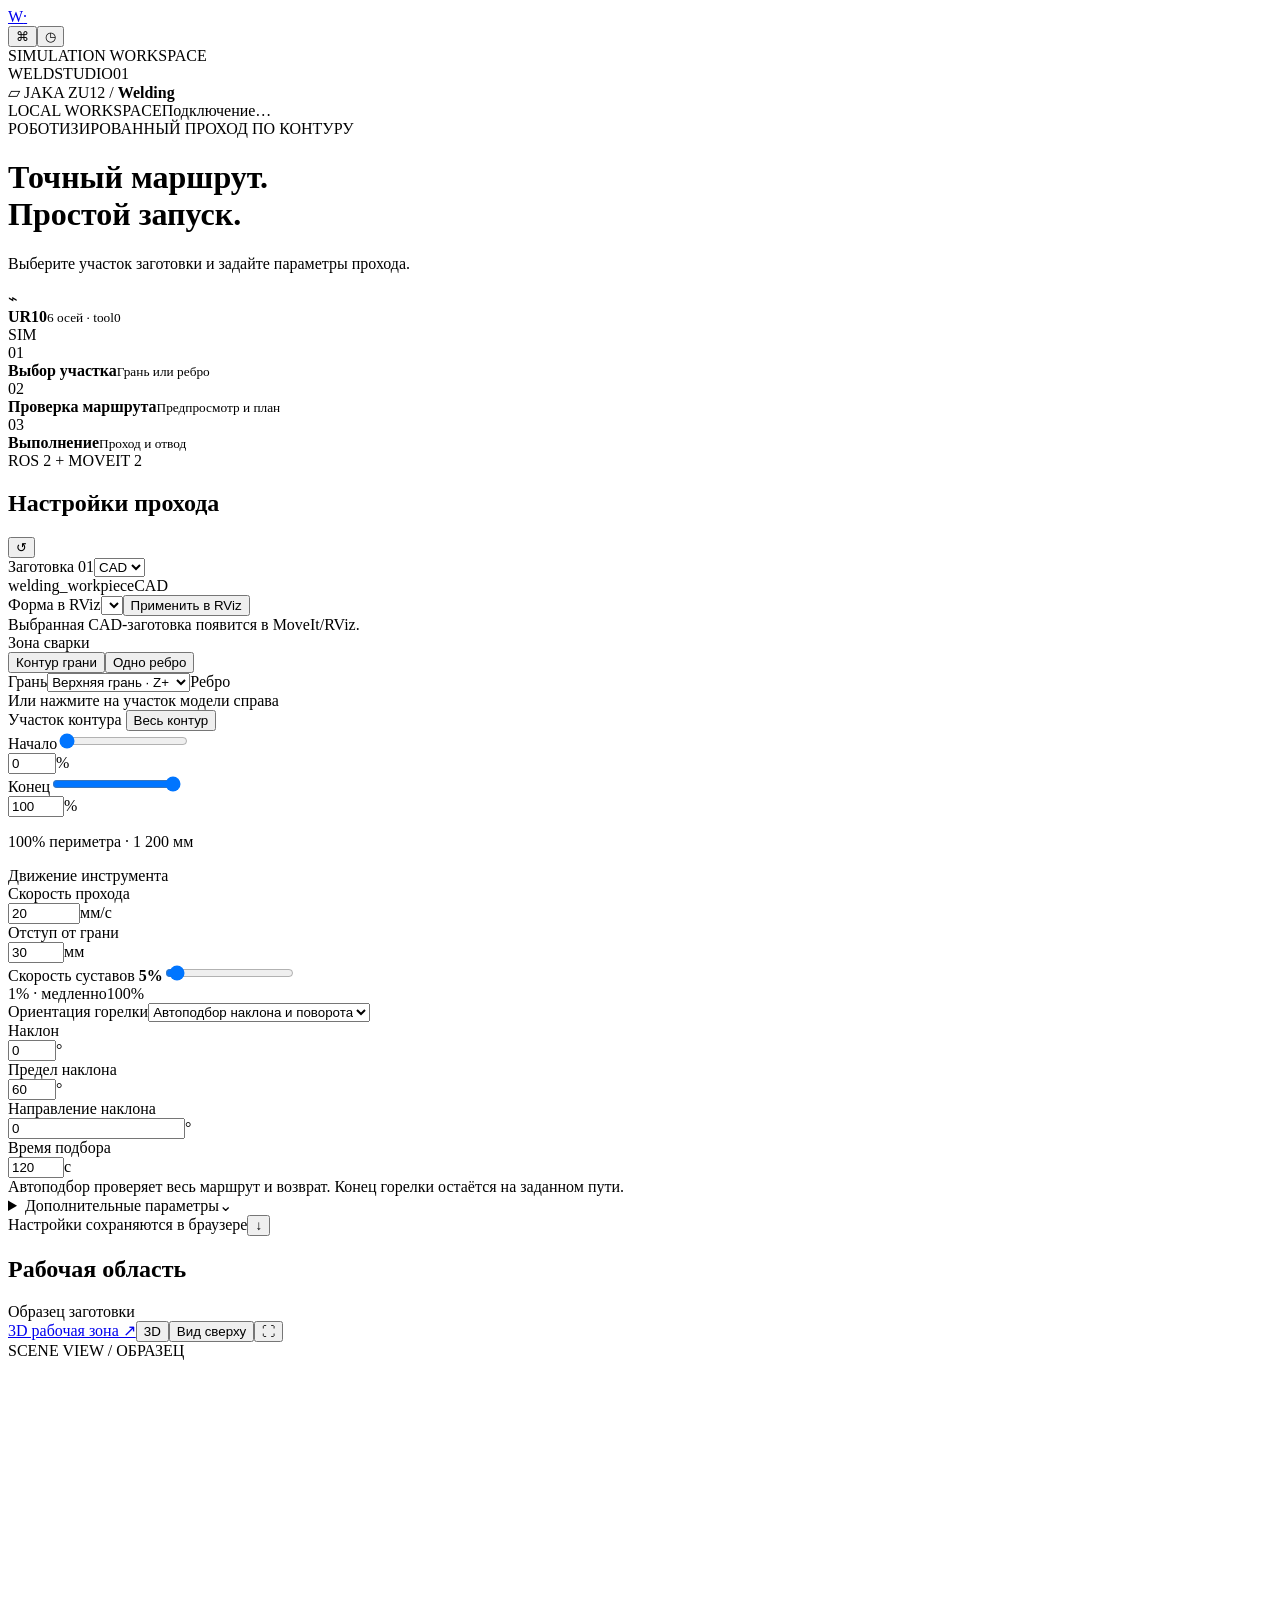
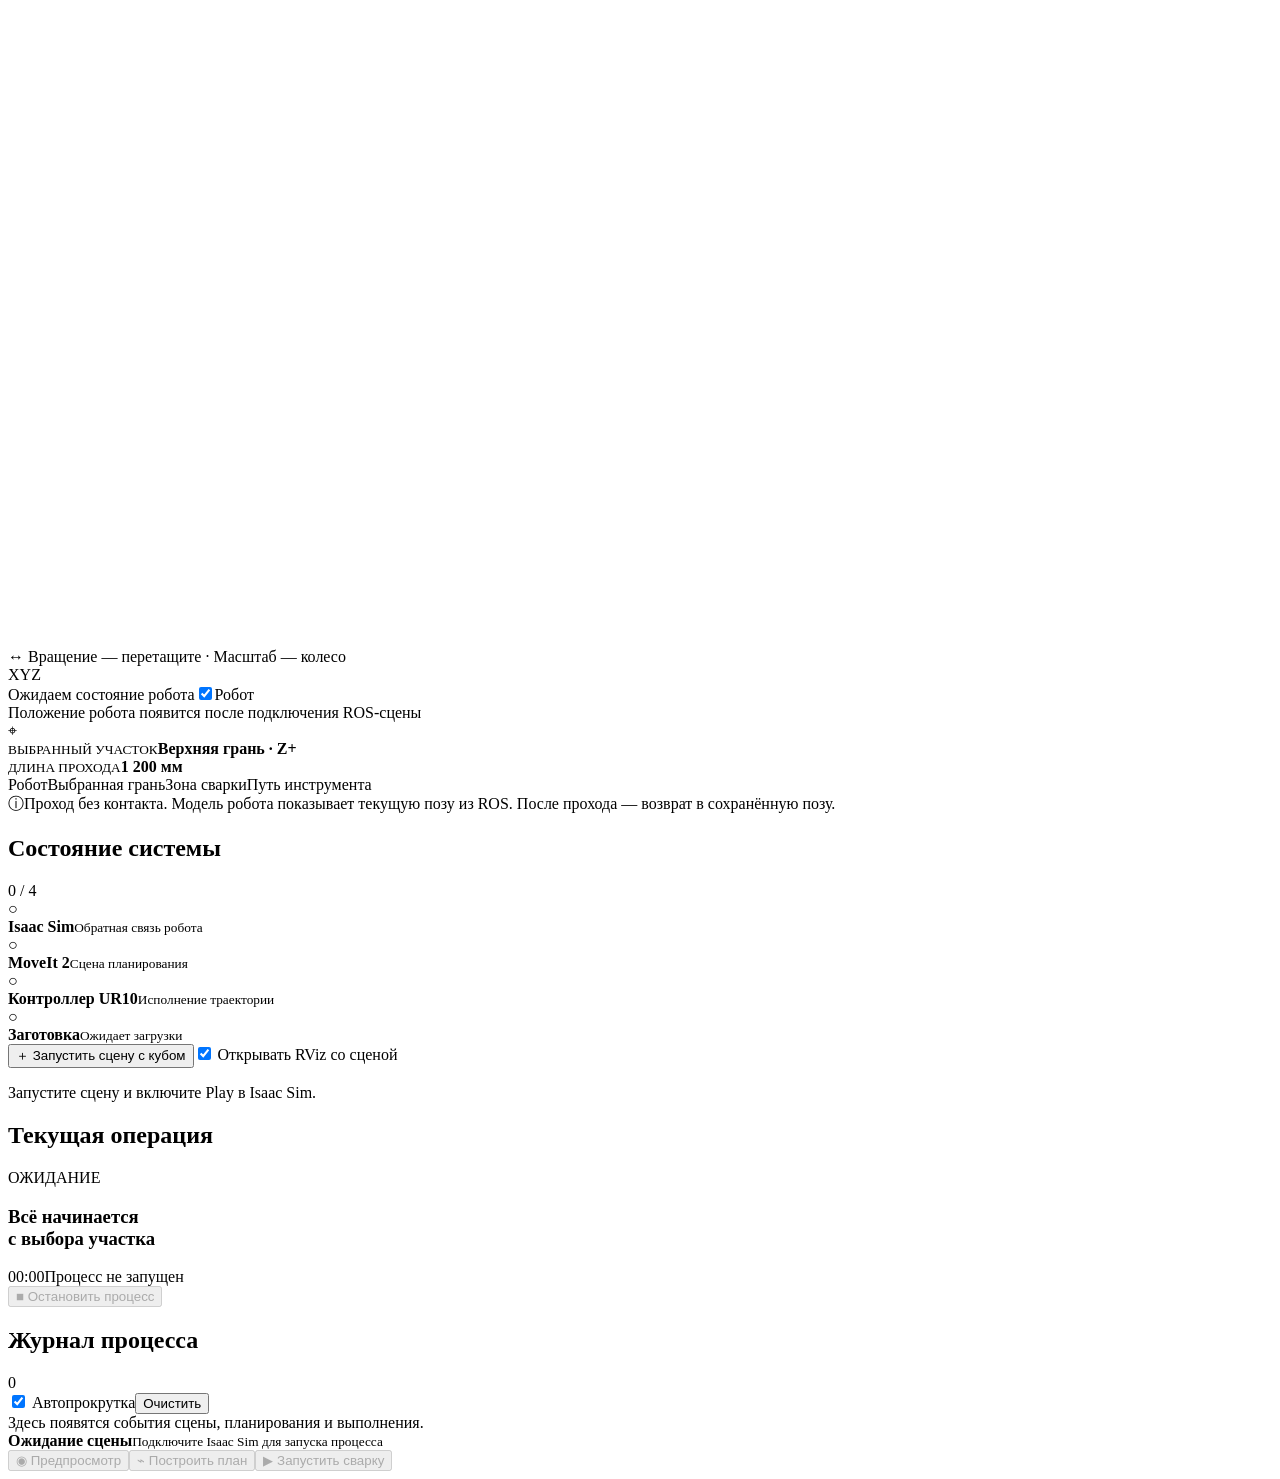
==== commit 0ca63924: "Improve JAKA weld planning and Isaac replay at short standoff" ====
--- a/src/ur10_isaac_moveit_config/web/index.html
+++ b/src/ur10_isaac_moveit_config/web/index.html
@@ -15,15 +15,15 @@
 <div class="field-block"><label class="field-label">Зона сварки</label><div class="segmented" role="group" aria-label="Тип участка"><button type="button" id="mode-face" class="selected">Контур грани</button><button type="button" id="mode-edge">Одно ребро</button></div><label class="sr-only" for="face">Грань</label><select id="face" name="face"><option value="z_plus">Верхняя грань · Z+</option><option value="z_minus">Нижняя грань · Z−</option><option value="x_plus">Ближняя грань · X+</option><option value="x_minus">Дальняя грань · X−</option><option value="y_plus">Боковая грань · Y+</option><option value="y_minus">Боковая грань · Y−</option></select><label class="sr-only" for="edge">Ребро</label><select id="edge" name="edge" hidden></select><div class="help-text">Или нажмите на участок модели справа</div></div>
 <div class="field-block"><div class="field-label">Участок контура <button id="full-range" type="button" class="text-button">Весь контур</button></div><div class="range-row"><label for="begin">Начало</label><input id="begin" type="range" min="0" max="99" step="1" value="0"><div class="percent-entry"><input id="begin-number" aria-label="Начало участка, %" type="number" min="0" max="99" value="0"><span>%</span></div></div><div class="range-row"><label for="end">Конец</label><input id="end" type="range" min="1" max="100" step="1" value="100"><div class="percent-entry"><input id="end-number" aria-label="Конец участка, %" type="number" min="1" max="100" value="100"><span>%</span></div></div><div class="range-track"><span id="range-fill"></span></div><p class="range-summary" id="range-summary">100% периметра · 1 200 мм</p></div>
 <div class="field-block"><div class="field-label">Движение инструмента</div><div class="field-pair"><label>Скорость прохода<div class="number-field"><input id="speed" type="number" min="0.1" max="100" step="0.1" value="20" required><span>мм/с</span></div></label><label>Отступ от грани<div class="number-field"><input id="offset" type="number" min="1" max="500" step="1" value="30" required><span>мм</span></div></label></div><label class="scaling-label" for="scaling">Скорость суставов <b id="scaling-value">5%</b></label><input id="scaling" aria-describedby="scaling-warning" type="range" min="1" max="100" step="1" value="5"><div class="scale-limits"><span>1% · медленно</span><span>100%</span></div><p id="scaling-warning" class="scaling-warning" role="status" aria-live="polite" hidden>Внимание: скорость суставов выше 50%. Движения и ускорения робота будут интенсивнее.</p></div>
-<div class="field-block"><label class="field-label" for="orientation-mode">Ориентация горелки</label><select id="orientation-mode"><option value="auto">Автоподбор наклона и поворота</option><option value="fixed">Заданная ориентация</option></select><div class="field-pair"><label>Наклон<div class="number-field"><input id="tilt" type="number" min="0" max="60" value="0" required><span>°</span></div></label><label>Предел наклона<div class="number-field"><input id="max-tilt" type="number" min="0" max="60" value="45" required><span>°</span></div></label></div><label class="roll-label">Направление наклона<div class="number-field"><input id="tilt-direction" type="number" value="0" required><span>°</span></div></label><label class="roll-label">Время подбора<div class="number-field"><input id="orientation-timeout" type="number" min="5" max="300" value="120" required><span>с</span></div></label><div class="help-text" id="orientation-result" hidden></div><div class="help-text" id="orientation-hint">Автоподбор проверяет весь маршрут и возврат. Конец горелки остаётся на заданном пути.</div></div><details><summary>Дополнительные параметры<span>⌄</span></summary><div class="field-pair advanced"><label>Подвод / отвод<div class="number-field"><input id="clearance" type="number" min="1" max="500" value="50" required><span>мм</span></div></label><label>Шаг пути<div class="number-field"><input id="step" type="number" min="1" max="20" value="5" required><span>мм</span></div></label></div><label class="roll-label">Поворот инструмента<div class="number-field"><input id="roll" type="number" step="1" value="0" required><span>°</span></div></label></details>
+<div class="field-block"><label class="field-label" for="orientation-mode">Ориентация горелки</label><select id="orientation-mode"><option value="auto">Автоподбор наклона и поворота</option><option value="fixed">Заданная ориентация</option></select><div class="field-pair"><label>Наклон<div class="number-field"><input id="tilt" type="number" min="0" max="60" value="0" required><span>°</span></div></label><label>Предел наклона<div class="number-field"><input id="max-tilt" type="number" min="0" max="60" value="60" required><span>°</span></div></label></div><label class="roll-label">Направление наклона<div class="number-field"><input id="tilt-direction" type="number" value="0" required><span>°</span></div></label><label class="roll-label">Время подбора<div class="number-field"><input id="orientation-timeout" type="number" min="5" max="300" value="120" required><span>с</span></div></label><div class="help-text" id="orientation-result" hidden></div><div class="help-text" id="orientation-hint">Автоподбор проверяет весь маршрут и возврат. Конец горелки остаётся на заданном пути.</div></div><details><summary>Дополнительные параметры<span>⌄</span></summary><div class="field-pair advanced"><label>Подвод / отвод<div class="number-field"><input id="clearance" type="number" min="1" max="500" value="50" required><span>мм</span></div></label><label>Шаг пути<div class="number-field"><input id="step" type="number" min="1" max="20" value="5" required><span>мм</span></div></label></div><label class="roll-label">Поворот инструмента<div class="number-field"><input id="roll" type="number" step="1" value="0" required><span>°</span></div></label></details>
 <div class="settings-footer"><span class="save-dot"></span>Настройки сохраняются в браузере<button type="button" id="export-settings" title="Скачать настройки" aria-label="Скачать настройки">↓</button></div></form></section>
 <section class="panel viewport-panel"><div class="panel-heading"><div><h2>Рабочая область</h2><span class="subtle" id="model-source">Образец заготовки</span></div><div class="viewport-toolbar"><a class="view-button" href="/workcell" target="weld-workcell" rel="noopener">3D рабочая зона ↗</a><button class="view-button selected" data-view="iso">3D</button><button class="view-button" data-view="top">Вид сверху</button><button class="icon-button" id="fit-view" title="Сбросить вид" aria-label="Сбросить вид">⛶</button></div></div>
 <div class="viewport" id="viewport"><div class="viewport-corner"><span class="live-dot"></span>SCENE VIEW <span class="divider">/</span> <span id="scene-view-label">ОБРАЗЕЦ</span></div><svg id="scene-svg" viewBox="0 0 800 560" role="group" aria-label="Робот и заготовка в координатах world. Выберите грань или ребро"></svg><div class="viewport-hint"><span>↔</span> Вращение — перетащите · Масштаб — колесо</div><div class="axis-key"><span class="axis-x">X</span><span class="axis-y">Y</span><span class="axis-z">Z</span></div></div>
 <div class="robot-readout"><div class="robot-readout-heading"><span id="robot-status" role="status">Ожидаем состояние робота</span><label class="checkbox"><input id="show-robot" type="checkbox" checked>Робот</label></div><div id="robot-position" class="robot-coordinates">Положение робота появится после подключения ROS-сцены</div><div id="robot-tool-position" class="robot-coordinates"></div></div><div class="selection-strip"><div class="selection-symbol">⌖</div><div><small>ВЫБРАННЫЙ УЧАСТОК</small><strong id="selection-title">Верхняя грань · Z+</strong></div><div class="selection-metric"><small>ДЛИНА ПРОХОДА</small><strong id="path-length">1 200 <span>мм</span></strong></div></div>
-<div class="viewport-legend"><span><i class="legend-robot"></i>Робот</span><span><i class="legend-face"></i>Выбранная грань</span><span><i class="legend-seam"></i>Зона сварки</span><span><i class="legend-tool"></i>Путь инструмента</span></div><div class="simulation-note"><span>ⓘ</span>Проход без контакта. Упрощённая модель робота показывает текущую позу из ROS. <span id="return-note">После прохода — возврат в сохранённую позу.</span></div>
+<div class="viewport-legend"><span class="robot-legend-item"><i class="legend-robot"></i>Робот</span><span><i class="legend-face"></i>Выбранная грань</span><span><i class="legend-seam"></i>Зона сварки</span><span><i class="legend-tool"></i>Путь инструмента</span></div><div class="simulation-note"><span>ⓘ</span>Проход без контакта. <span class="robot-readout-note">Модель робота показывает текущую позу из ROS.</span> <span id="return-note">После прохода — возврат в сохранённую позу.</span></div>
 </section>
 <aside class="right-column"><section class="panel readiness"><div class="panel-heading"><h2>Состояние системы</h2><span id="health-count" class="count-chip">0 / 4</span></div><div class="health-list"><div><span class="health-icon" id="health-isaac">○</span><div><strong id="source-name">Isaac Sim</strong><small>Обратная связь робота</small></div><i id="dot-isaac"></i></div><div><span class="health-icon" id="health-moveit">○</span><div><strong>MoveIt 2</strong><small>Сцена планирования</small></div><i id="dot-moveit"></i></div><div><span class="health-icon" id="health-controller">○</span><div><strong id="controller-name">Контроллер UR10</strong><small>Исполнение траектории</small></div><i id="dot-controller"></i></div><div><span class="health-icon" id="health-object">○</span><div><strong>Заготовка</strong><small id="health-object-label">Ожидает загрузки</small></div><i id="dot-object"></i></div></div><div class="scene-controls"><button id="scene-start" class="secondary-button">＋ Запустить сцену с кубом</button><button id="scene-stop" class="text-button" hidden>Остановить сцену</button><label class="checkbox"><input type="checkbox" id="rviz" checked> Открывать RViz со сценой</label></div><p class="connection-hint" id="connection-hint">Запустите сцену и включите Play в Isaac Sim.</p></section>
-<section class="panel operation-panel"><div class="panel-heading"><h2>Текущая операция</h2><span class="operation-light" id="operation-light"></span></div><div class="operation-body"><span class="operation-type" id="operation-type">ОЖИДАНИЕ</span><h3 id="operation-phase">Всё начинается<br>с выбора участка</h3><div class="operation-detail"><span id="elapsed">00:00</span><span id="operation-subtitle">Процесс не запущен</span></div><div class="activity-track" id="activity-track"><span></span></div></div><button class="stop-button" id="stop" disabled>■ Остановить процесс</button><a class="report-link" id="report-link" hidden>↓ Скачать отчёт операции</a></section>
+<section class="panel operation-panel"><div class="panel-heading"><h2>Текущая операция</h2><span class="operation-light" id="operation-light"></span></div><div class="operation-body"><span class="operation-type" id="operation-type">ОЖИДАНИЕ</span><h3 id="operation-phase">Всё начинается<br>с выбора участка</h3><div class="operation-detail"><span id="elapsed">00:00</span><span id="operation-subtitle">Процесс не запущен</span></div><div class="planning-progress" id="planning-progress" hidden><span id="planning-progress-label" role="status"></span><progress id="planning-progress-bar" aria-labelledby="planning-progress-label"></progress></div><div class="activity-track" id="activity-track"><span></span></div></div><button class="stop-button" id="stop" disabled>■ Остановить процесс</button><a class="report-link" id="report-link" hidden>↓ Скачать отчёт операции</a></section>
 <section class="panel history-panel" id="history-panel" hidden><div class="panel-heading"><h2>Последние операции</h2></div><div id="history-list"></div></section></aside>
 </section>
 <section class="panel log-panel"><div class="panel-heading"><div class="log-title"><h2>Журнал процесса</h2><span class="log-badge" id="log-count">0</span></div><div class="log-tools"><label class="checkbox"><input id="follow-log" type="checkbox" checked> Автопрокрутка</label><button id="clear-log" class="text-button">Очистить</button></div></div><div id="logs" class="logs" role="log" aria-live="off"><div class="log-empty">Здесь появятся события сцены, планирования и выполнения.</div></div></section>
